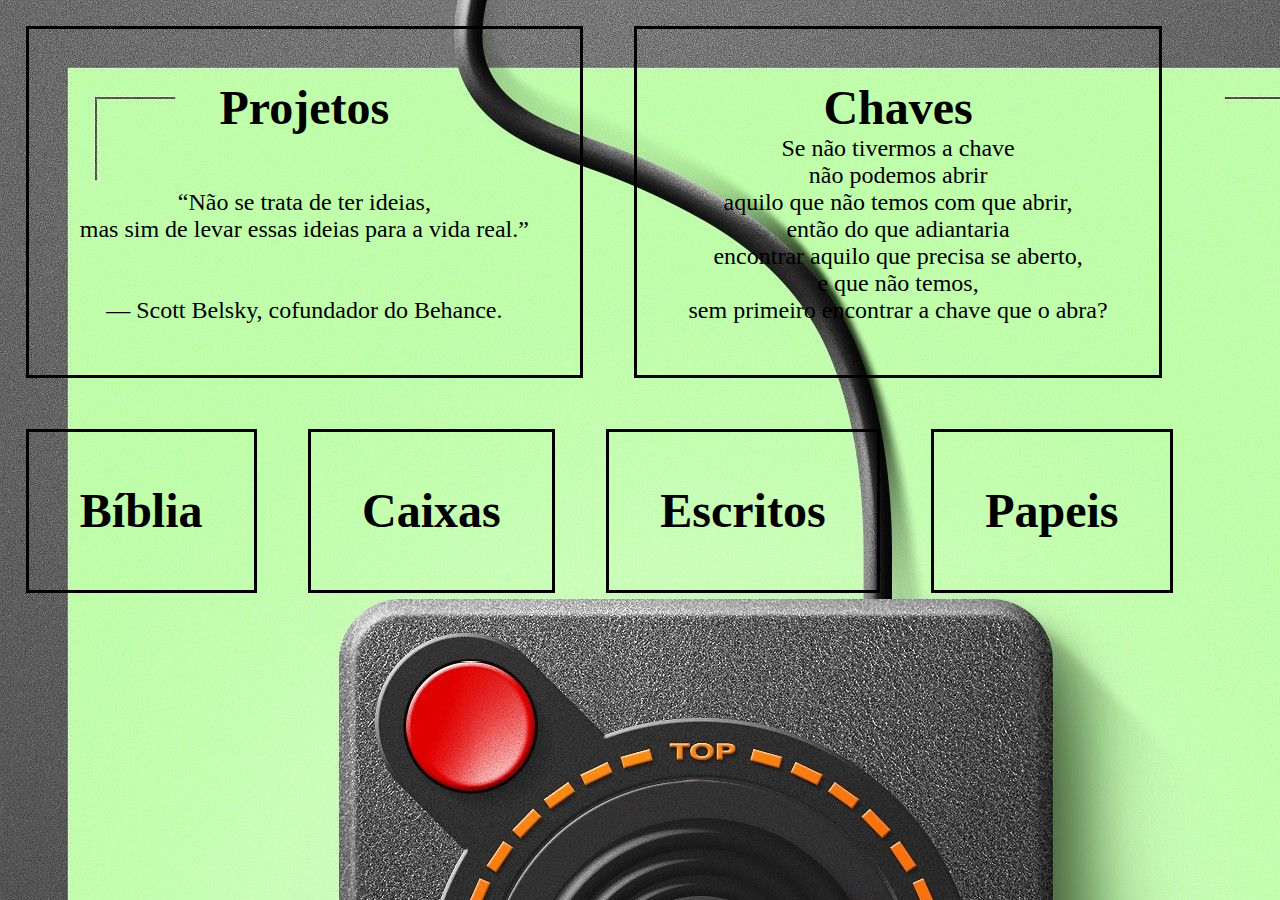
==== pad2/2.html @ ce160bb4 "NO INICIO" ====
<!DOCTYPE html>
<html lang="en">
<head>
    <meta charset="UTF-8">
    <meta http-equiv="X-UA-Compatible" content="IE=edge">
    <meta name="viewport" content="width=device-width, initial-scale=1.0">
    <title>Document</title>
    <link rel="stylesheet" href="style.css">


<script>

function formulario(el) {
      var display = document.getElementById(el).style.display;
      if (display == "none")
        document.getElementById(el).style.display = 'block';
      else
        document.getElementById(el).style.display = 'none';
    }

    var ancoras = document.querySelectorAll('a');
Array.from(ancoras).forEach(function(a) {
  a.addEventListener('click', scroll);
});

function animarScroll(atual, destino) {
  if (atual >= destino) return;
  document.body.scrollTop = atual;
  setTimeout(function() {
    animarScroll(atual += 50, destino);
  }, 50);
}

function scroll(e) {
  e.preventDefault();
  var id = this.getAttribute('href');
  var el = document.querySelector(id);
  var posicao = el.getBoundingClientRect().top;
  animarScroll(this.scrollTop, posicao);
}

</script>


<style>


    .t4 {
      display: block;
      height: 200px;
      margin: 20px;
      background-color: #dff;
    }
    
    </style>
    
    

</head>

<body>

    <div class="initial-scale" >

        <a href="#" class="t1">

            <h1>Projetos</h1><br><br>
            <p>“Não se trata de ter ideias,<br />  mas sim de levar essas ideias para a vida real.”<br /><br><br>  — Scott Belsky, cofundador do Behance.</p>

        </a>

        <a href="#key" class="t1">

            <h1>Chaves</h1>

            <p>Se não tivermos a chave<br> não podemos abrir<br> aquilo que não temos com que abrir,<br> então do que adiantaria<br> encontrar aquilo que   precisa se aberto,<br> e que não temos,<br> sem primeiro encontrar a chave que o abra?</p>

        </a>

        <a class="t1" href="http://">
    
            <h1>Bíblia</h1>
    
        </a>

        <a href="/index.html" class="t1">
            <h1>Caixas</h1>



        </a>

        <a href="/index.html" class="t1">
            <h1>Escritos</h1>
        </a>

        <a href="/index.html" class="t1">
            <h1>Papeis</h1>
        </a>

    </div>

    <div style="display: none;" id="key" class="t4">

        <button type="button" onclick="formulario('minhaDivI')" class="link">Adicionar</button>

        <br><br>

        <form class="caixa" id="minhaDivI" style="display:none" action="adicionar" method="get"><br>

            <h1>Adicionar</h1><br>

            <label for="nome">Email</label>
            <input name="nome" type="email"><br><br>

            <Label>key</Label>
            <input type="password" name="" id=""><br><br>

            <label for="URL">URL</label>
            <input type="url" name="" id=""><br><br>

            <textarea style="background: transparent;" name="" id="" cols="30" rows="10"></textarea> <br><br>

            <input type="button" value="Salvar">

        </form>

        <table border="2">

            <tr>
                <th>Email</th>
                <td></td>
                <td></td>
                <td></td>
                <td></td>
                <td></td>
            </tr>

            <tr>
                <th>key</th>
                <td></td>
                <td></td>
                <td></td>
                <td></td>
                <td></td>
            </tr>

            <tr>
                <th>Anotações</th>
                <td></td>
                <td></td>
                <td></td>
                <td></td>
            </tr>
            
        </table>

    </div>
    
</body>
</html>
---- pad2/style.css ----
*{
    margin: 0;
    padding: 0;
    text-align: center;
    background: url(/img/O\ ótimo\ ilustrador\ Quentin\ Fevre\ decidiu\ homenagear\ antigos\ controles\ de\ video\ games\ em\ uma\ série….jpeg)no-repeat;
}

a{
    text-decoration: none;
}

.t1,.t2,.t3,.t4,.t5,.t6,form{
    padding: 4%;
    margin: 2%;
    font-size: 150%;
    float: left;
    border: solid black;
    color: black;
    text-align: center;
}

h1,p,div,a,form,li,ul,input,label,table,td{
    background: transparent;
}

a:hover{
    color: rgb(255, 255, 255);
    background-color: black;
}

li{
    list-style: none;
}

#key{
    padding: 8%;
}

.link{
    background: transparent;
}

.link:hover{
    padding: 20%;
    font-size: 100%;
    background-color: black;
    color: white;
}
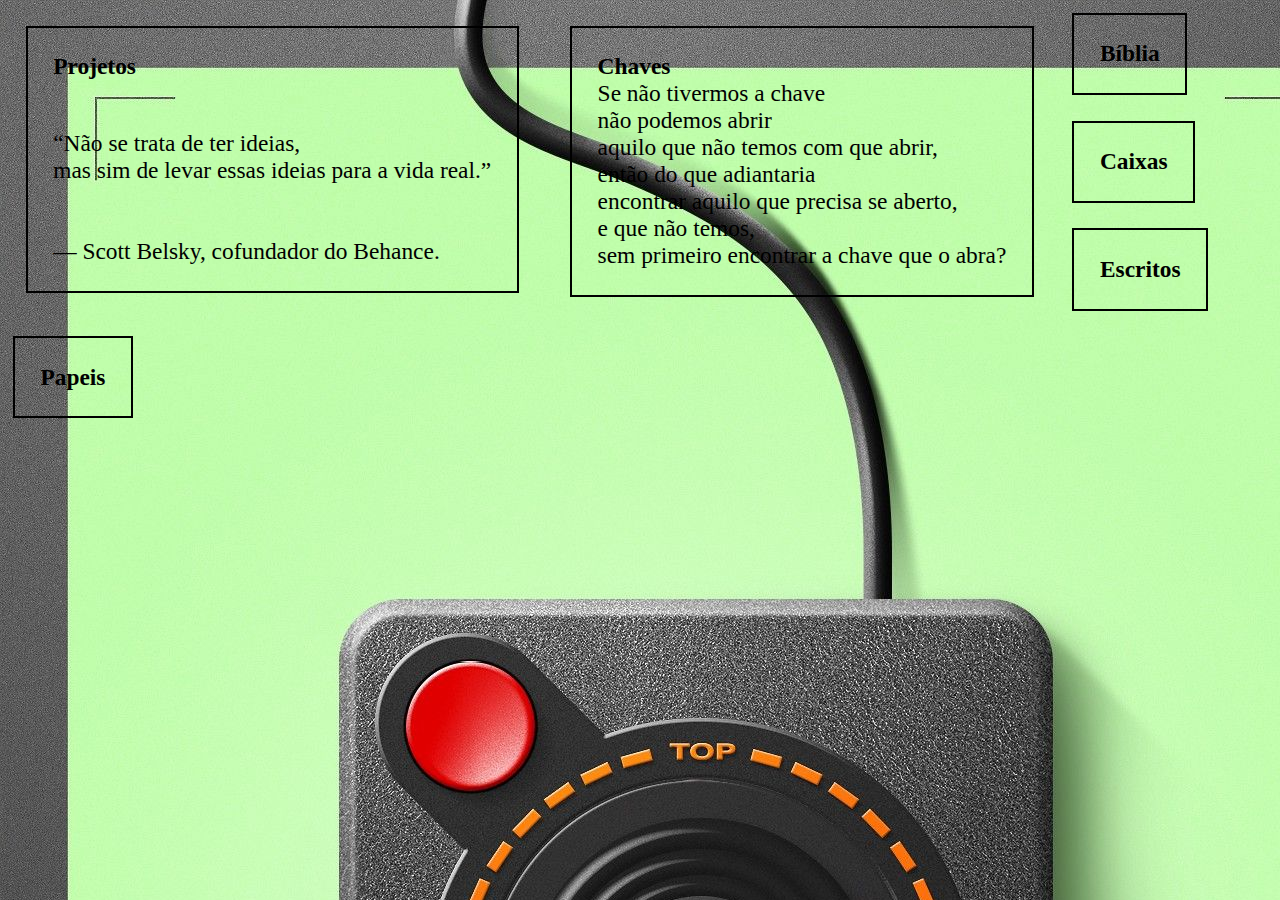
==== commit 6e992ada: "xxx" ====
--- a/pad2/2.html
+++ b/pad2/2.html
@@ -1,12 +1,11 @@
 <!DOCTYPE html>
 <html lang="en">
 <head>
+    <meta name="viewport" content="width=device-width, initial-scale=1.0">
+    <meta http-equiv="X-UA-Compatible" content="IE=edge">
+    <link rel="stylesheet" href="style.css">
     <meta charset="UTF-8">
-    <meta http-equiv="X-UA-Compatible" content="IE=edge">
-    <meta name="viewport" content="width=device-width, initial-scale=1.0">
     <title>Document</title>
-    <link rel="stylesheet" href="style.css">
-
 
 <script>
 
@@ -18,6 +17,15 @@
         document.getElementById(el).style.display = 'none';
     }
 
+
+function key(el) {
+      var display = document.getElementById(el).style.display;
+      if (display == "none")
+        document.getElementById(el).style.display = 'block';
+      else
+        document.getElementById(el).style.display = 'none';
+    }
+    
     var ancoras = document.querySelectorAll('a');
 Array.from(ancoras).forEach(function(a) {
   a.addEventListener('click', scroll);
@@ -27,7 +35,7 @@
   if (atual >= destino) return;
   document.body.scrollTop = atual;
   setTimeout(function() {
-    animarScroll(atual += 50, destino);
+    animarScroll(atual += 1000, destino);
   }, 50);
 }
 
@@ -39,37 +47,55 @@
   animarScroll(this.scrollTop, posicao);
 }
 
+
+
+
+
+function projects(el) {
+      var display = document.getElementById(el).style.display;
+      if (display == "none")
+        document.getElementById(el).style.display = 'block';
+      else
+        document.getElementById(el).style.display = 'none';
+    }
+    
+    var ancoras = document.querySelectorAll('a');
+Array.from(ancoras).forEach(function(a) {
+  a.addEventListener('click', scroll);
+});
+
+function animarScroll(atual, destino) {
+  if (atual >= destino) return;
+  document.body.scrollTop = atual;
+  setTimeout(function() {
+    animarScroll(atual += 1000, destino);
+  }, 50);
+}
+
+function scroll(e) {
+  e.preventDefault();
+  var id = this.getAttribute('href');
+  var el = document.querySelector(id);
+  var posicao = el.getBoundingClientRect().top;
+  animarScroll(this.scrollTop, posicao);
+}
+
 </script>
 
-
-<style>
-
-
-    .t4 {
-      display: block;
-      height: 200px;
-      margin: 20px;
-      background-color: #dff;
-    }
-    
-    </style>
-    
-    
-
 </head>
 
 <body>
 
     <div class="initial-scale" >
 
-        <a href="#" class="t1">
+        <a onclick="projects('projects')" href="#projects" id="first" class="t1">
 
             <h1>Projetos</h1><br><br>
             <p>“Não se trata de ter ideias,<br />  mas sim de levar essas ideias para a vida real.”<br /><br><br>  — Scott Belsky, cofundador do Behance.</p>
 
         </a>
 
-        <a href="#key" class="t1">
+        <a onclick="key('key')"  href="#key" id="second" class="t1">
 
             <h1>Chaves</h1>
 
@@ -77,30 +103,43 @@
 
         </a>
 
-        <a class="t1" href="http://">
+        <a class="t2" href="#">
     
             <h1>Bíblia</h1>
     
         </a>
 
-        <a href="/index.html" class="t1">
+        <a href="#" class="t2">
             <h1>Caixas</h1>
 
 
 
         </a>
 
-        <a href="/index.html" class="t1">
+        <a href="#" class="t2">
             <h1>Escritos</h1>
         </a>
 
-        <a href="/index.html" class="t1">
+        <a href="#" class="t2">
             <h1>Papeis</h1>
         </a>
 
     </div>
 
-    <div style="display: none;" id="key" class="t4">
+    <div style="display: none;" id="projects" class="t3">
+
+        <form action="" method="post">
+
+            <label for="Nome">Titulo</label>
+            <input type="text" name="Nome" id="">
+
+            <input type="button" value="Salvar">
+
+        </form>
+
+    </div>
+
+    <div style="display: none;" id="key" class="t3">
 
         <button type="button" onclick="formulario('minhaDivI')" class="link">Adicionar</button>
 
@@ -128,7 +167,7 @@
         <table border="2">
 
             <tr>
-                <th>Email</th>
+                <th>E-mail</th>
                 <td></td>
                 <td></td>
                 <td></td>
@@ -137,7 +176,7 @@
             </tr>
 
             <tr>
-                <th>key</th>
+                <th>Key</th>
                 <td></td>
                 <td></td>
                 <td></td>
@@ -156,6 +195,43 @@
         </table>
 
     </div>
-    
+
+    <div style="display: none;" class="biblie">
+
+      <form action="" method="get" class="t3">
+        
+        <h1>Nova Devocional</h1><br><br>
+        <label for="name">Nome</label>
+        <input type="text" name="" id=""><br><br>
+
+        <label for="data">Dia</label>
+        <input type="date" name="" id=""><br><br>
+
+        <select name="" id="">
+
+          <option value="1">Topico 1</option><br><br><input type="text" name="" id=""><br><br>
+
+          <option value="2">Topico 2</option><input type="text" name="" id=""><br><br>
+
+          <option value="3">Topico 3</option><input type="text" name="" id=""><br><br>
+
+          <option value="4">Topico 4</option><input type="text" name="" id=""><br><br>
+
+          <button onclick="adtion_option()" >Adicionar Opções</button>
+
+        </select>
+
+        <br><br><br>
+
+        <textarea style="background: transparent; font-size: 110%;" name="" id=""  cols="30" rows="10">
+
+          Desenvolvimento:
+
+        </textarea>
+        
+      </form>
+
+    </div>
+
 </body>
 </html>--- a/pad2/style.css
+++ b/pad2/style.css
@@ -1,48 +1,40 @@
 *{
+    background: url(/img/O\ ótimo\ ilustrador\ Quentin\ Fevre\ decidiu\ homenagear\ antigos\ controles\ de\ video\ games\ em\ uma\ série….jpeg) no-repeat ;
+    padding: 0;
     margin: 0;
-    padding: 0;
-    text-align: center;
-    background: url(/img/O\ ótimo\ ilustrador\ Quentin\ Fevre\ decidiu\ homenagear\ antigos\ controles\ de\ video\ games\ em\ uma\ série….jpeg)no-repeat;
 }
 
-a{
+body,a,form,h1,p,div,li,ul,input,label,table,td{
+    background: transparent;
     text-decoration: none;
+    font-size: 110%;
 }
 
-.t1,.t2,.t3,.t4,.t5,.t6,form{
-    padding: 4%;
+.t1{
+    border: black solid 2px;
+    color: rgb(0, 0, 0);
+    padding: 2%;
+    float: left;
     margin: 2%;
-    font-size: 150%;
-    float: left;
-    border: solid black;
-    color: black;
-    text-align: center;
 }
 
-h1,p,div,a,form,li,ul,input,label,table,td{
-    background: transparent;
+.t2{
+    border: black solid 2px;
+    color: rgb(0, 0, 0);
+    padding: 2%;
+    float: left;
+    margin: 1%;
 }
 
-a:hover{
-    color: rgb(255, 255, 255);
+.t1:hover,.t2:hover{
     background-color: black;
+    color: white ;
 }
 
-li{
-    list-style: none;
-}
-
-#key{
-    padding: 8%;
-}
-
-.link{
-    background: transparent;
-}
-
-.link:hover{
-    padding: 20%;
-    font-size: 100%;
-    background-color: black;
-    color: white;
+.t3{
+    border: black solid 2px;
+    color: rgb(0, 0, 0);
+    padding: 2%;
+    float: left;
+    margin: 1%;
 }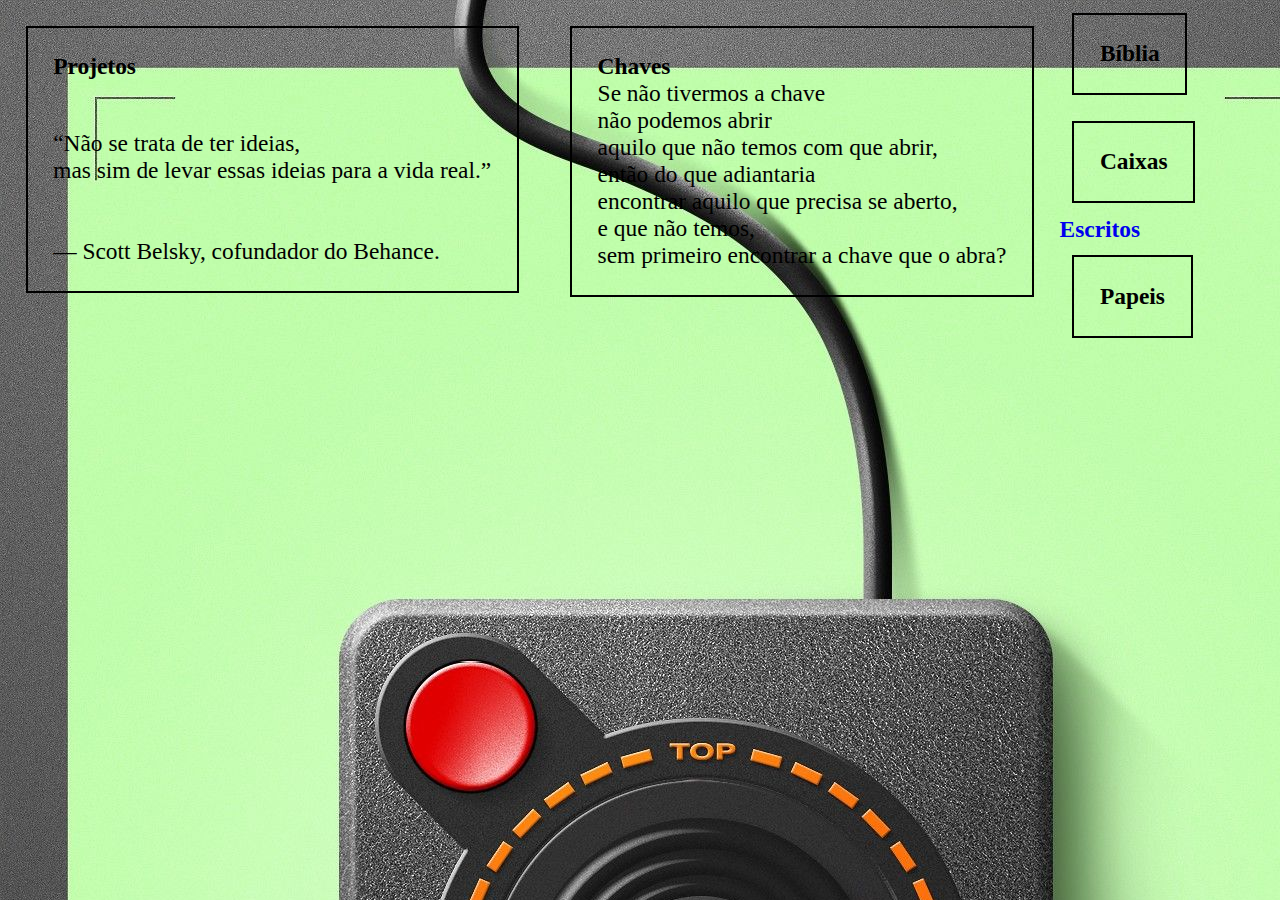
==== commit 97affd38: "xxx" ====
--- a/pad2/2.html
+++ b/pad2/2.html
@@ -103,23 +103,20 @@
 
         </a>
 
-        <a class="t2" href="#">
+        <a onclick="" href="#biblie"  class="t2">
     
             <h1>Bíblia</h1>
     
         </a>
 
-        <a href="#" class="t2">
+        <a href="#box" class="t2">
+
             <h1>Caixas</h1>
-
-
-
-        </a>
-
-        <a href="#" class="t2">
+        </a>
+
+        <a href="#" class="office">
             <h1>Escritos</h1>
         </a>
-
         <a href="#" class="t2">
             <h1>Papeis</h1>
         </a>
